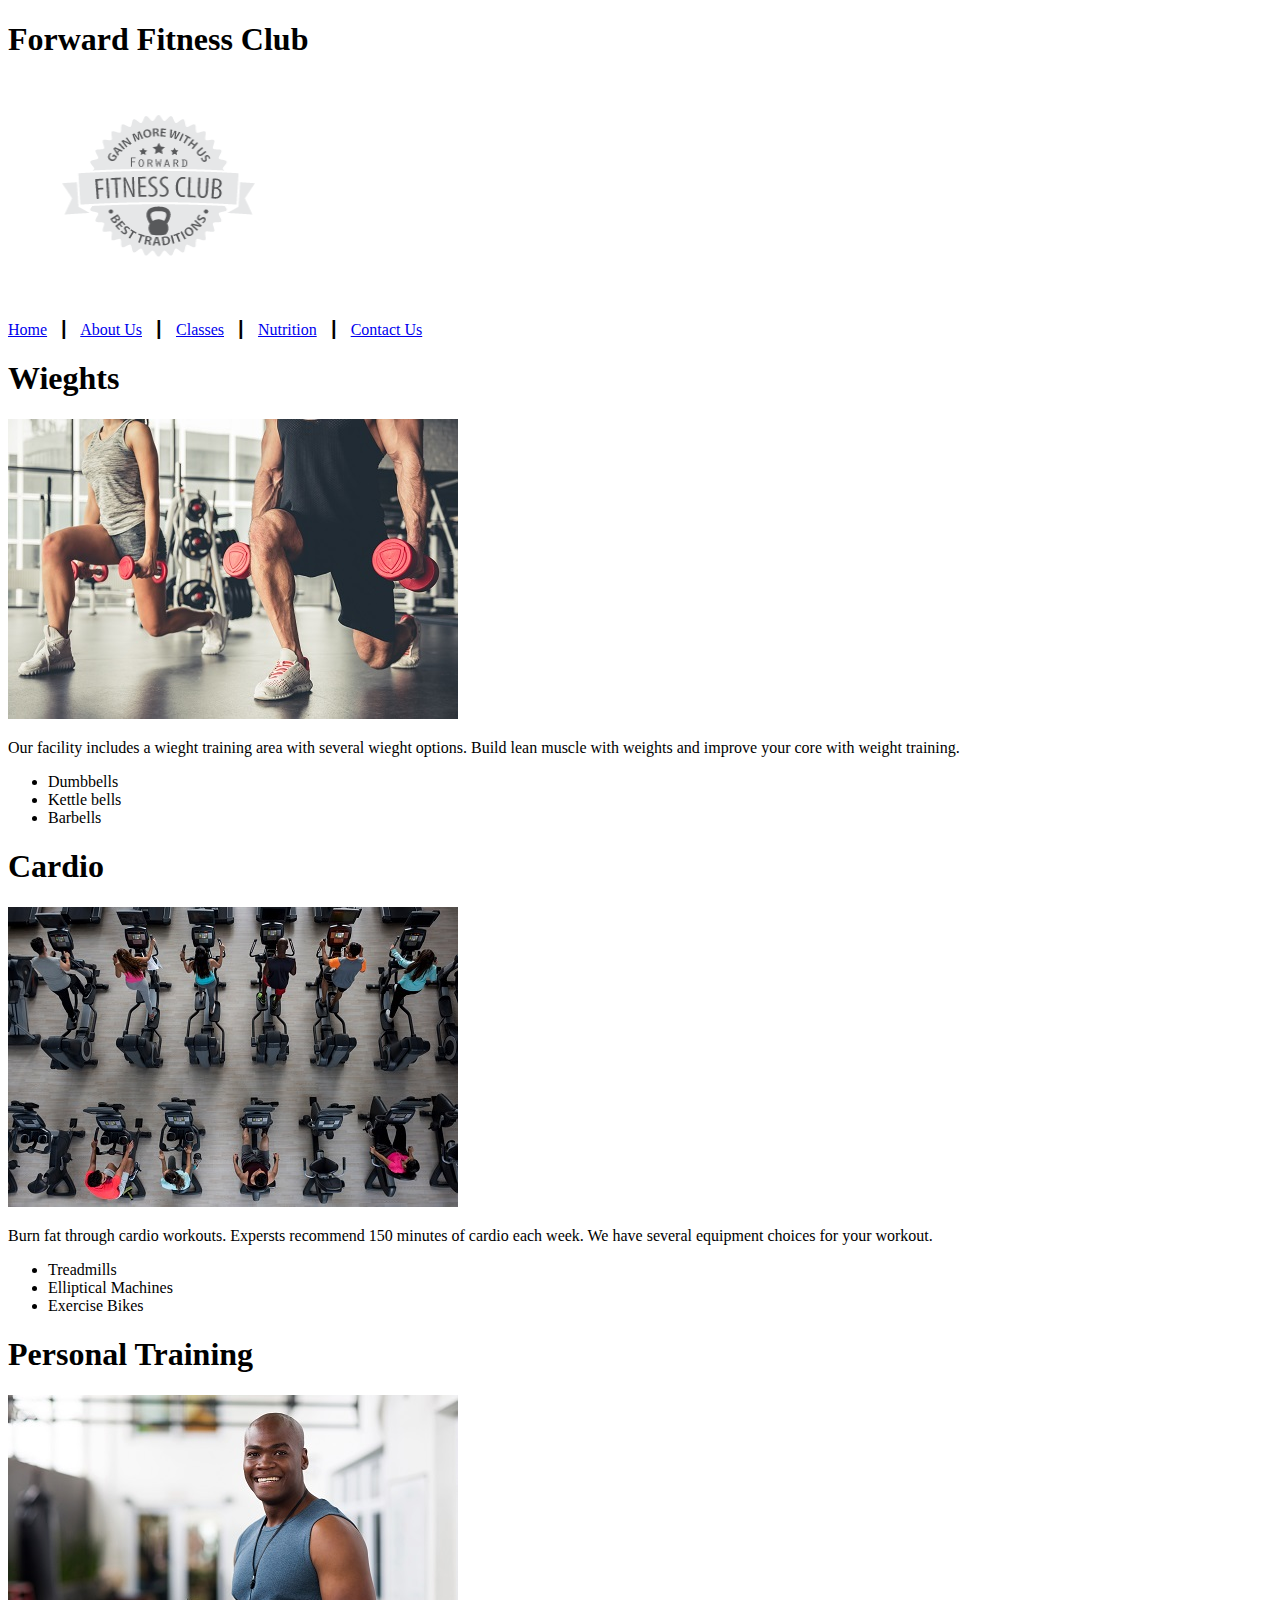
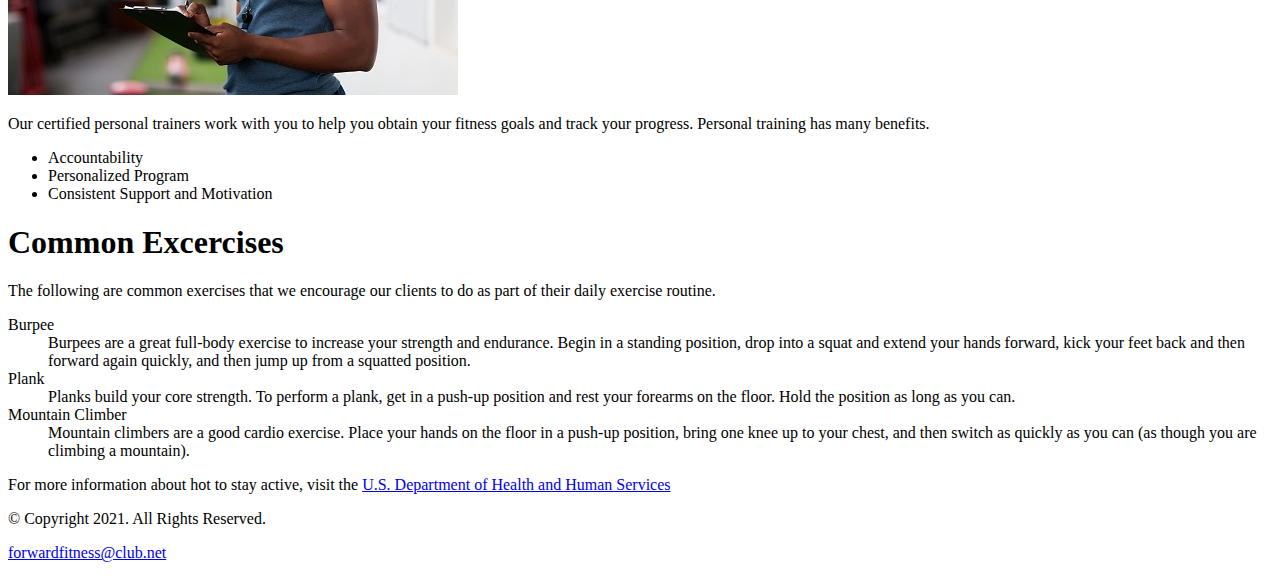
==== fitness/about.html @ b7c91797 "Fixed Template Error" ====
<!DOCTYPE html>
<!-- This Website template was created by: Jad Hamdan-->
<html lang="en">
    <head>
        <title>Forward Fitness Club</title>
        <meta charset="utf-8">
    </head>
    <body>
        <div id="container">
        <!-- Use the deader area for the website name or logo -->
        <header>
            <h1>Forward Fitness Club</h1>
            <a href="index.html"><img src="images/forward-fitness-logo.png" alt="Forward Fitness Club Logo" height="220" width="297"></a>
        </header>
        
        <!-- Use the nav area to add hyperlinks to other pages within the website -->
        <nav>
            <p>
                <a href="index.html">Home</a> &nbsp; &#9475; &nbsp;
                <a href="about.html">About Us</a> &nbsp; &#9475; &nbsp;
                <a href="classes.html">Classes</a> &nbsp; &#9475; &nbsp;
                <a href="nutrition.html">Nutrition</a> &nbsp; &#9475; &nbsp;
                <a href="contact.html">Contact Us</a>
            </p>
        </nav>
        
        <!-- Use the main area to add the main content of the webpage -->
        <main>
            <div id="weights">

                <h1>Wieghts</h1>
                <img src="images/people-with-weights.jpg" alt="Two people working out with a weight in each hand" height="300" width="450">
                <p>Our facility includes a wieght training area with several wieght options. Build lean muscle with weights and improve your core with weight training.</p>
                <ul>
                    <li>Dumbbells</li>
                    <li>Kettle bells</li>
                    <li>Barbells</li>
                </ul>

            </div>

            <div id="cardio">

                <h1>Cardio</h1>
                <img src="images/people-workingout-machines.jpg" alt="Cardio Equipment" height="300" width="450">
                <p>Burn fat through cardio workouts. Expersts recommend 150 minutes of cardio each week. We have several equipment choices for your workout.</p>
                <ul>
                    <li>Treadmills</li>
                    <li>Elliptical Machines</li>
                    <li>Exercise Bikes</li>
                </ul>

            </div>

            <div id="training">

                <h1>Personal Training</h1>
                <img src="images/personal-trainer.jpg" alt="Personal Training" height="300" width="450">
                <p>Our certified personal trainers work with you to help you obtain your fitness goals and track your progress. Personal training has many benefits.</p>
                <ul>
                    <li>Accountability</li>
                    <li>Personalized Program</li>
                    <li>Consistent Support and Motivation</li>
                </ul>

            </div>

            <div id="exercises">
                
                <h1>Common Excercises</h1>
                <p>The following are common exercises that we encourage our clients to do as part of their daily exercise routine.</p>
                <dl>
                    
                    <dt>Burpee</dt>
                    <dd>Burpees are a great full-body exercise to increase your strength and endurance. Begin in a standing position, drop into a squat and extend your hands forward, kick your feet back and then forward again quickly, and then jump up from a squatted position.</dd>
                    
                    <dt>Plank</dt>
                    <dd>Planks build your core strength. To perform a plank, get in a push-up position and rest your forearms on the floor. Hold the position as long as you can.</dd>
                    
                    <dt>Mountain Climber</dt>
                    <dd>Mountain climbers are a good cardio exercise. Place your hands on the floor in a push-up position, bring one knee up to your chest, and then switch as quickly as you can (as though you are climbing a mountain).</dd>
                
                </dl>

                <p>For more information about hot to stay active, visit the <a href="https://www.hhs.gov/" target="_blank">U.S. Department of Health and Human Services</a></p>

            </div>
        </main>
        
        <!-- Use the main footer area to add webpage footer content -->
        <Footer>
            <p>&copy; Copyright 2021. All Rights Reserved.</p>
            <p><a href="mailto:forwardfitness@club.net">forwardfitness@club.net</a></p>
        </Footer>
        </div>
    </body>
</html>
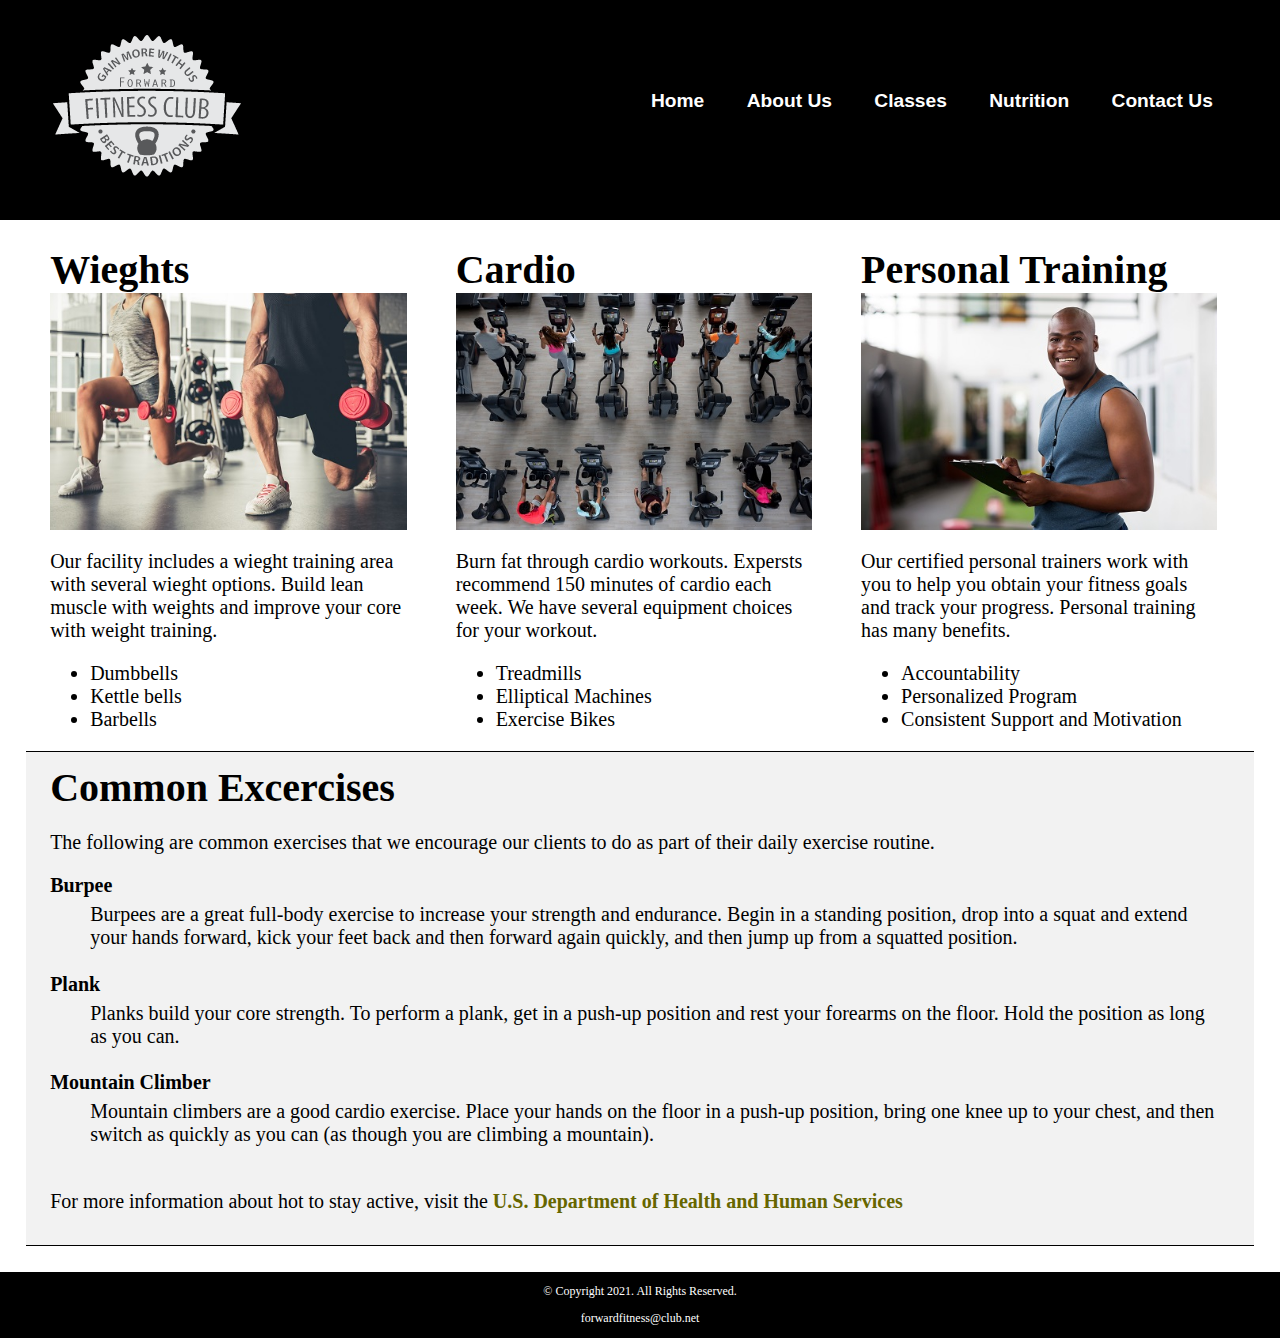
==== commit a3601285: "Chapter 4" ====
--- a/fitness/about.html
+++ b/fitness/about.html
@@ -4,32 +4,32 @@
     <head>
         <title>Forward Fitness Club</title>
         <meta charset="utf-8">
+        <link rel="stylesheet" href="css/styles.css">
     </head>
     <body>
         <div id="container">
         <!-- Use the deader area for the website name or logo -->
         <header>
-            <h1>Forward Fitness Club</h1>
-            <a href="index.html"><img src="images/forward-fitness-logo.png" alt="Forward Fitness Club Logo" height="220" width="297"></a>
+            <a href="index.html"><img src="images/forward-fitness-logo.png" alt="Forward Fitness Club Logo"></a>
         </header>
         
         <!-- Use the nav area to add hyperlinks to other pages within the website -->
         <nav>
-            <p>
-                <a href="index.html">Home</a> &nbsp; &#9475; &nbsp;
-                <a href="about.html">About Us</a> &nbsp; &#9475; &nbsp;
-                <a href="classes.html">Classes</a> &nbsp; &#9475; &nbsp;
-                <a href="nutrition.html">Nutrition</a> &nbsp; &#9475; &nbsp;
-                <a href="contact.html">Contact Us</a>
-            </p>
+            <ul>
+                <li><a href="index.html">Home</a></li>
+                <li><a href="about.html">About Us</a></li>
+                <li><a href="classes.html">Classes</a></li>
+                <li><a href="nutrition.html">Nutrition</a></li> 
+                <li><a href="contact.html">Contact Us</a></li>
+            </ul>
         </nav>
-        
+
         <!-- Use the main area to add the main content of the webpage -->
         <main>
             <div id="weights">
 
                 <h1>Wieghts</h1>
-                <img src="images/people-with-weights.jpg" alt="Two people working out with a weight in each hand" height="300" width="450">
+                <img src="images/people-with-weights.jpg" alt="Two people working out with a weight in each hand">
                 <p>Our facility includes a wieght training area with several wieght options. Build lean muscle with weights and improve your core with weight training.</p>
                 <ul>
                     <li>Dumbbells</li>
@@ -42,7 +42,7 @@
             <div id="cardio">
 
                 <h1>Cardio</h1>
-                <img src="images/people-workingout-machines.jpg" alt="Cardio Equipment" height="300" width="450">
+                <img src="images/people-workingout-machines.jpg" alt="Cardio Equipment">
                 <p>Burn fat through cardio workouts. Expersts recommend 150 minutes of cardio each week. We have several equipment choices for your workout.</p>
                 <ul>
                     <li>Treadmills</li>
@@ -55,7 +55,7 @@
             <div id="training">
 
                 <h1>Personal Training</h1>
-                <img src="images/personal-trainer.jpg" alt="Personal Training" height="300" width="450">
+                <img src="images/personal-trainer.jpg" alt="Personal Training">
                 <p>Our certified personal trainers work with you to help you obtain your fitness goals and track your progress. Personal training has many benefits.</p>
                 <ul>
                     <li>Accountability</li>
@@ -82,7 +82,7 @@
                 
                 </dl>
 
-                <p>For more information about hot to stay active, visit the <a href="https://www.hhs.gov/" target="_blank">U.S. Department of Health and Human Services</a></p>
+                <p>For more information about hot to stay active, visit the <a href="https://www.hhs.gov/" target="_blank" class="external-link">U.S. Department of Health and Human Services</a></p>
 
             </div>
         </main>
--- a/fitness/css/styles.css
+++ b/fitness/css/styles.css
@@ -0,0 +1,124 @@
+/*
+Author: Jad Hamdan
+Date:
+File Name: styles.css
+*/
+
+/* CSS Reset */
+body, header, nav, main, footer, h1, div, img {
+    margin: 0;
+    padding: 0;
+    border: 0;
+}
+
+/* Styles rules for body and images */
+body {
+    background-color: #000;
+}
+
+img {
+    max-width: 100%;
+    display: block;
+}
+
+/* Style rule for header */
+header {
+    width: 25%;
+    float: left;
+}
+
+/* Style rules for navigation area */
+nav {
+    width: 70%;
+    float: right;
+    margin: 5em 3em 0 0;
+}
+
+nav ul {
+    list-style-type: none;
+    margin: 0;
+    text-align: right;
+}
+
+nav li {
+    display:inline-block;
+    font-size: 1.2em;
+    font-family: Verdana, Arial, sans-serif;
+    font-weight: bold;
+}
+
+nav li a {
+    display: block;
+    color: #fff;
+    text-align: center;
+    padding: 0.5em 1em;
+    text-decoration: none;
+}
+
+/* Style riles for main content */
+main {
+    clear: left;
+    background-color: #fff;
+    padding: 2%;
+    font-size: 1.25em;
+}
+
+.action {
+    font-size: 1.35em;
+    color: #666600;
+    font-weight: bold;
+}
+
+#weights, #cardio, #training {
+    width: 29%;
+    float: left;
+    margin: 0 2%;
+}
+
+#exercises {
+    clear: left;
+    border-top: 1px solid #000;
+    border-bottom: 1px solid #000;
+    background-color: #f2f2f2;
+    padding: 1% 2%;
+}
+
+#exercises  dt {
+    font-weight: bold;
+}
+
+#exercises dd {
+    padding: 0.5% 1% 2% 0;
+}
+
+.external-link {
+    color: #666600;
+    font-weight: bold;
+    text-decoration: none;
+}
+
+#contact {
+    text-align: center;
+}
+
+#contact a {
+    color: #666600;
+    text-decoration: none;
+}
+
+.map {
+    border: 8px solid #000;
+}
+
+/* Style rules for footer content*/
+footer p {
+    font-size: 0.75em;
+    text-align: center;
+    color: #fff;
+    padding: 0 1em;
+}
+
+footer p a {
+    color: #fff;
+    text-decoration: none;
+}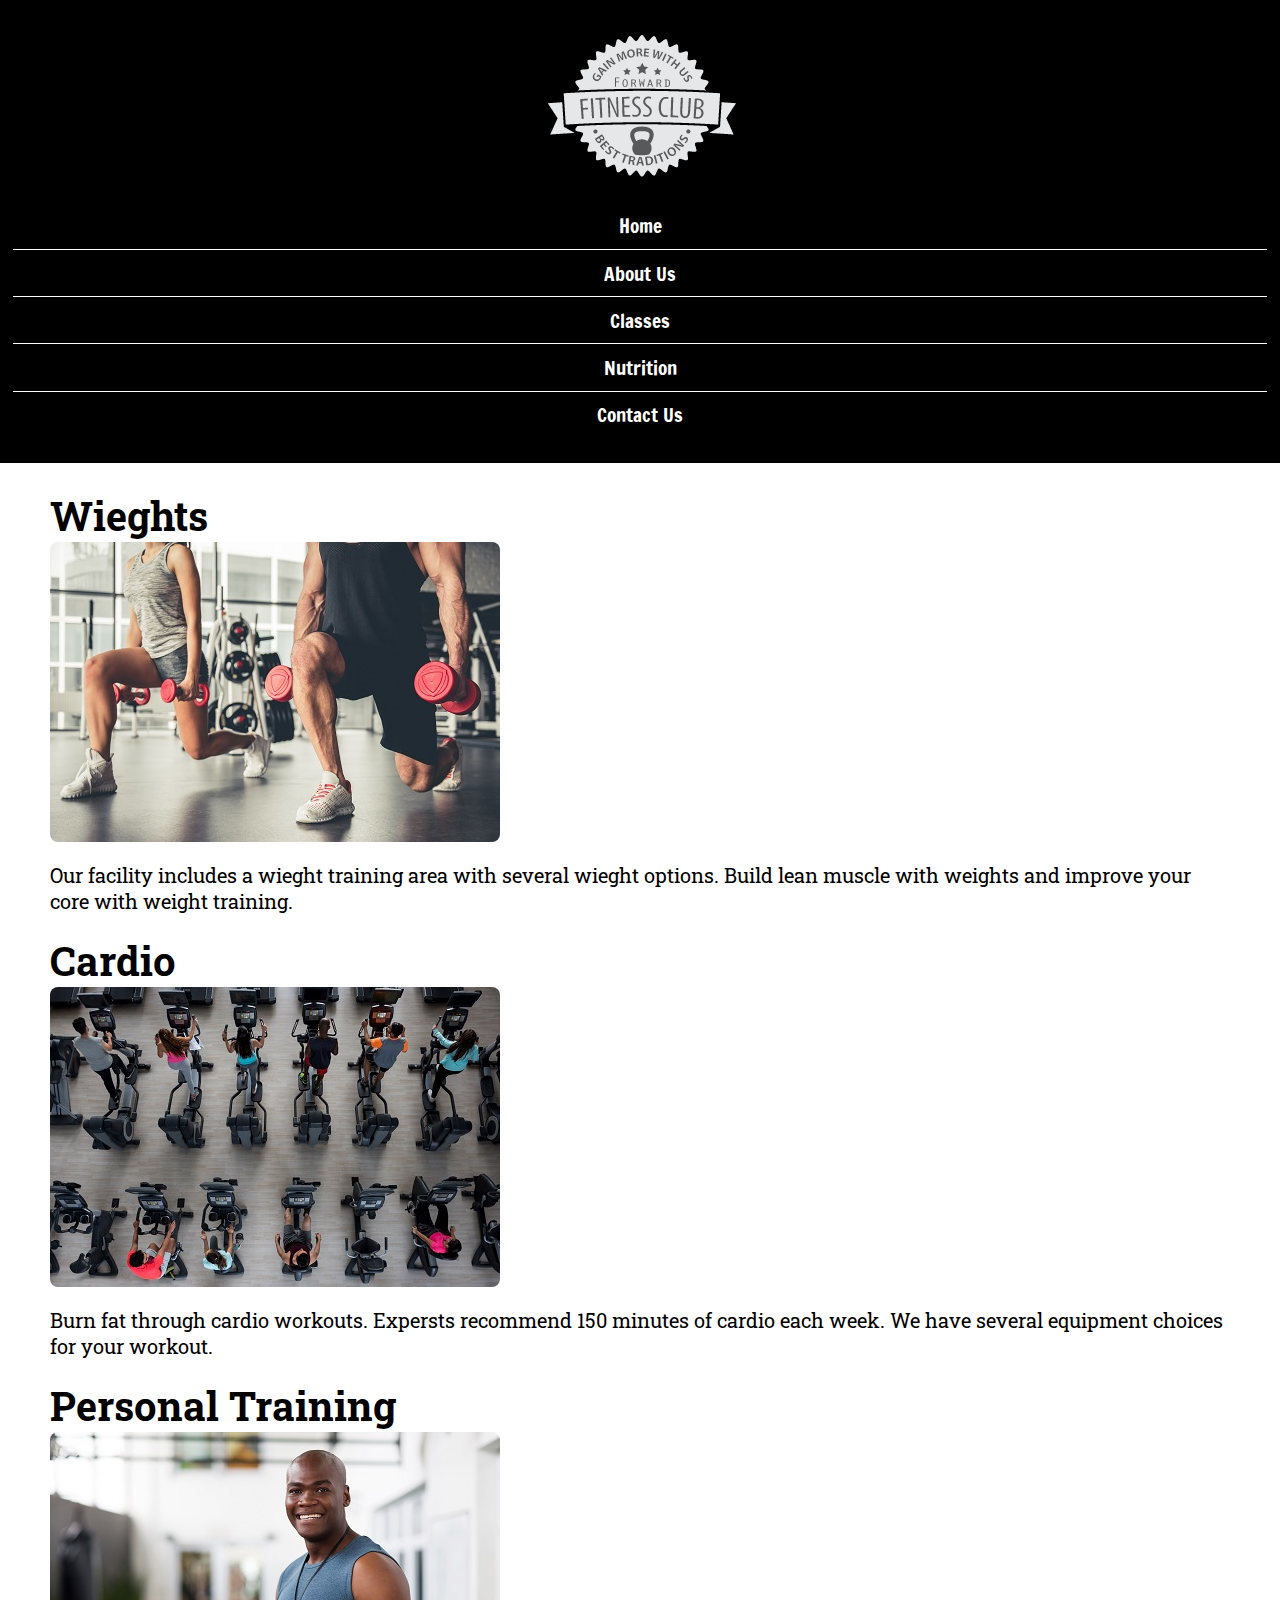
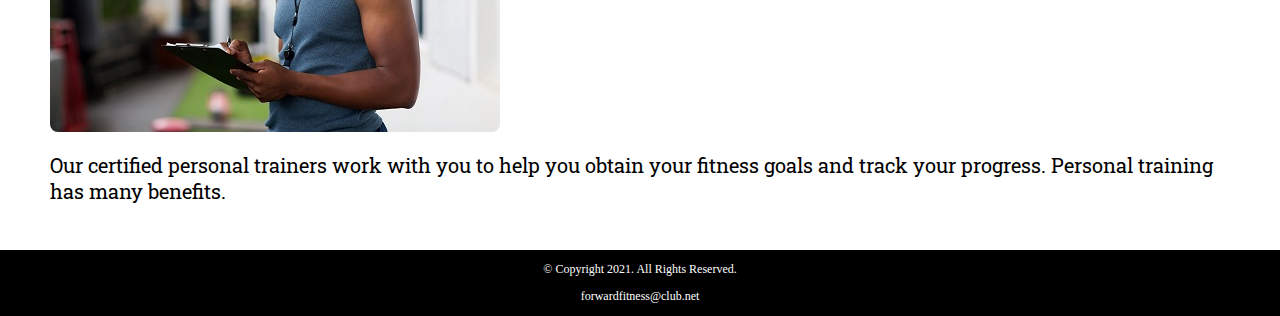
==== commit 015cd670: "Chapter 5 Edits" ====
--- a/fitness/about.html
+++ b/fitness/about.html
@@ -5,6 +5,8 @@
         <title>Forward Fitness Club</title>
         <meta charset="utf-8">
         <link rel="stylesheet" href="css/styles.css">
+        <meta name="viewport" content="width=device=width, initial-scale=1.0">
+        <link href="https://fonts.googleapis.com/css2?family=Francois+One&family=Roboto+Slab&display=swap" rel="stylesheet">
     </head>
     <body>
         <div id="container">
@@ -29,9 +31,9 @@
             <div id="weights">
 
                 <h1>Wieghts</h1>
-                <img src="images/people-with-weights.jpg" alt="Two people working out with a weight in each hand">
+                <img src="images/people-with-weights.jpg" alt="Two people working out with a weight in each hand" class="round">
                 <p>Our facility includes a wieght training area with several wieght options. Build lean muscle with weights and improve your core with weight training.</p>
-                <ul>
+                <ul class="tablet-desktop">
                     <li>Dumbbells</li>
                     <li>Kettle bells</li>
                     <li>Barbells</li>
@@ -42,9 +44,9 @@
             <div id="cardio">
 
                 <h1>Cardio</h1>
-                <img src="images/people-workingout-machines.jpg" alt="Cardio Equipment">
+                <img src="images/people-workingout-machines.jpg" alt="Cardio Equipment"  class="round">
                 <p>Burn fat through cardio workouts. Expersts recommend 150 minutes of cardio each week. We have several equipment choices for your workout.</p>
-                <ul>
+                <ul class="tablet-desktop">
                     <li>Treadmills</li>
                     <li>Elliptical Machines</li>
                     <li>Exercise Bikes</li>
@@ -55,9 +57,9 @@
             <div id="training">
 
                 <h1>Personal Training</h1>
-                <img src="images/personal-trainer.jpg" alt="Personal Training">
+                <img src="images/personal-trainer.jpg" alt="Personal Training"  class="round">
                 <p>Our certified personal trainers work with you to help you obtain your fitness goals and track your progress. Personal training has many benefits.</p>
-                <ul>
+                <ul class="tablet-desktop">
                     <li>Accountability</li>
                     <li>Personalized Program</li>
                     <li>Consistent Support and Motivation</li>
@@ -65,8 +67,7 @@
 
             </div>
 
-            <div id="exercises">
-                
+            <div id="exercises"  class="tablet-desktop">
                 <h1>Common Excercises</h1>
                 <p>The following are common exercises that we encourage our clients to do as part of their daily exercise routine.</p>
                 <dl>
--- a/fitness/css/styles.css
+++ b/fitness/css/styles.css
@@ -5,7 +5,7 @@
 */
 
 /* CSS Reset */
-body, header, nav, main, footer, h1, div, img {
+body, header, nav, main, footer, h1, div, img, ul {
     margin: 0;
     padding: 0;
     border: 0;
@@ -21,46 +21,85 @@
     display: block;
 }
 
+/* Style rules for mobile viewport*/
+
+
 /* Style rule for header */
 header {
-    width: 25%;
-    float: left;
+    position: -webkit-sticky;
+    position: sticky;
+    top: 0;
+    background-color: #000;
+    height: 190px;
+}
+
+header img {
+    margin: 0 auto;
 }
 
 /* Style rules for navigation area */
 nav {
-    width: 70%;
-    float: right;
-    margin: 5em 3em 0 0;
+    padding: 1%;
+    margin-bottom: 1%;
 }
 
 nav ul {
     list-style-type: none;
-    margin: 0;
-    text-align: right;
+    text-align: center;
 }
 
 nav li {
-    display:inline-block;
     font-size: 1.2em;
-    font-family: Verdana, Arial, sans-serif;
-    font-weight: bold;
+    font-family: 'Francois One', sans-serif;
+    border-top: 1px solid #fff;
+}
+
+nav li:first-child {
+    border-top: none;
 }
 
 nav li a {
     display: block;
     color: #fff;
-    text-align: center;
     padding: 0.5em 1em;
     text-decoration: none;
 }
 
+/* Show mobile class, hide tablet-desktop class */
+.mobile {
+    display: block;
+}
+
+.tablet-desktop {
+    display: none;
+}
+
 /* Style riles for main content */
 main {
-    clear: left;
     background-color: #fff;
     padding: 2%;
     font-size: 1.25em;
+    font-family: 'Roboto Slab', serif;
+}
+
+.tel-link {
+    background-color: #404040;
+    padding: 2%;
+    margin: 0 auto;
+    width: 80%;
+    text-align: center;
+    border-radius: 5px;
+}
+
+.tel-link a {
+    color: #fff;
+    text-decoration: none;
+    font-size: 1.5em;
+    display: block;
+}
+
+.hours {
+    margin-left: 10%;
 }
 
 .action {
@@ -70,11 +109,48 @@
 }
 
 #weights, #cardio, #training {
-    width: 29%;
-    float: left;
     margin: 0 2%;
 }
 
+.round {
+    border-radius: 8px;
+}
+
+.external-link {
+    color: #666600;
+    font-weight: bold;
+    text-decoration: none;
+}
+
+#contact {
+    text-align: center;
+}
+
+#contact .contact-email-link {
+    color: #666600;
+    text-decoration: none;
+}
+
+.map {
+    border: 2px solid #000;
+    width: 95%;
+    height: 50;
+}
+
+/* Style rules for footer content*/
+footer p {
+    font-size: 0.75em;
+    text-align: center;
+    color: #fff;
+    padding: 0 1em;
+}
+
+footer p a {
+    color: #fff;
+    text-decoration: none;
+}
+
+/*
 #exercises {
     clear: left;
     border-top: 1px solid #000;
@@ -90,35 +166,4 @@
 #exercises dd {
     padding: 0.5% 1% 2% 0;
 }
-
-.external-link {
-    color: #666600;
-    font-weight: bold;
-    text-decoration: none;
-}
-
-#contact {
-    text-align: center;
-}
-
-#contact a {
-    color: #666600;
-    text-decoration: none;
-}
-
-.map {
-    border: 8px solid #000;
-}
-
-/* Style rules for footer content*/
-footer p {
-    font-size: 0.75em;
-    text-align: center;
-    color: #fff;
-    padding: 0 1em;
-}
-
-footer p a {
-    color: #fff;
-    text-decoration: none;
-}+*/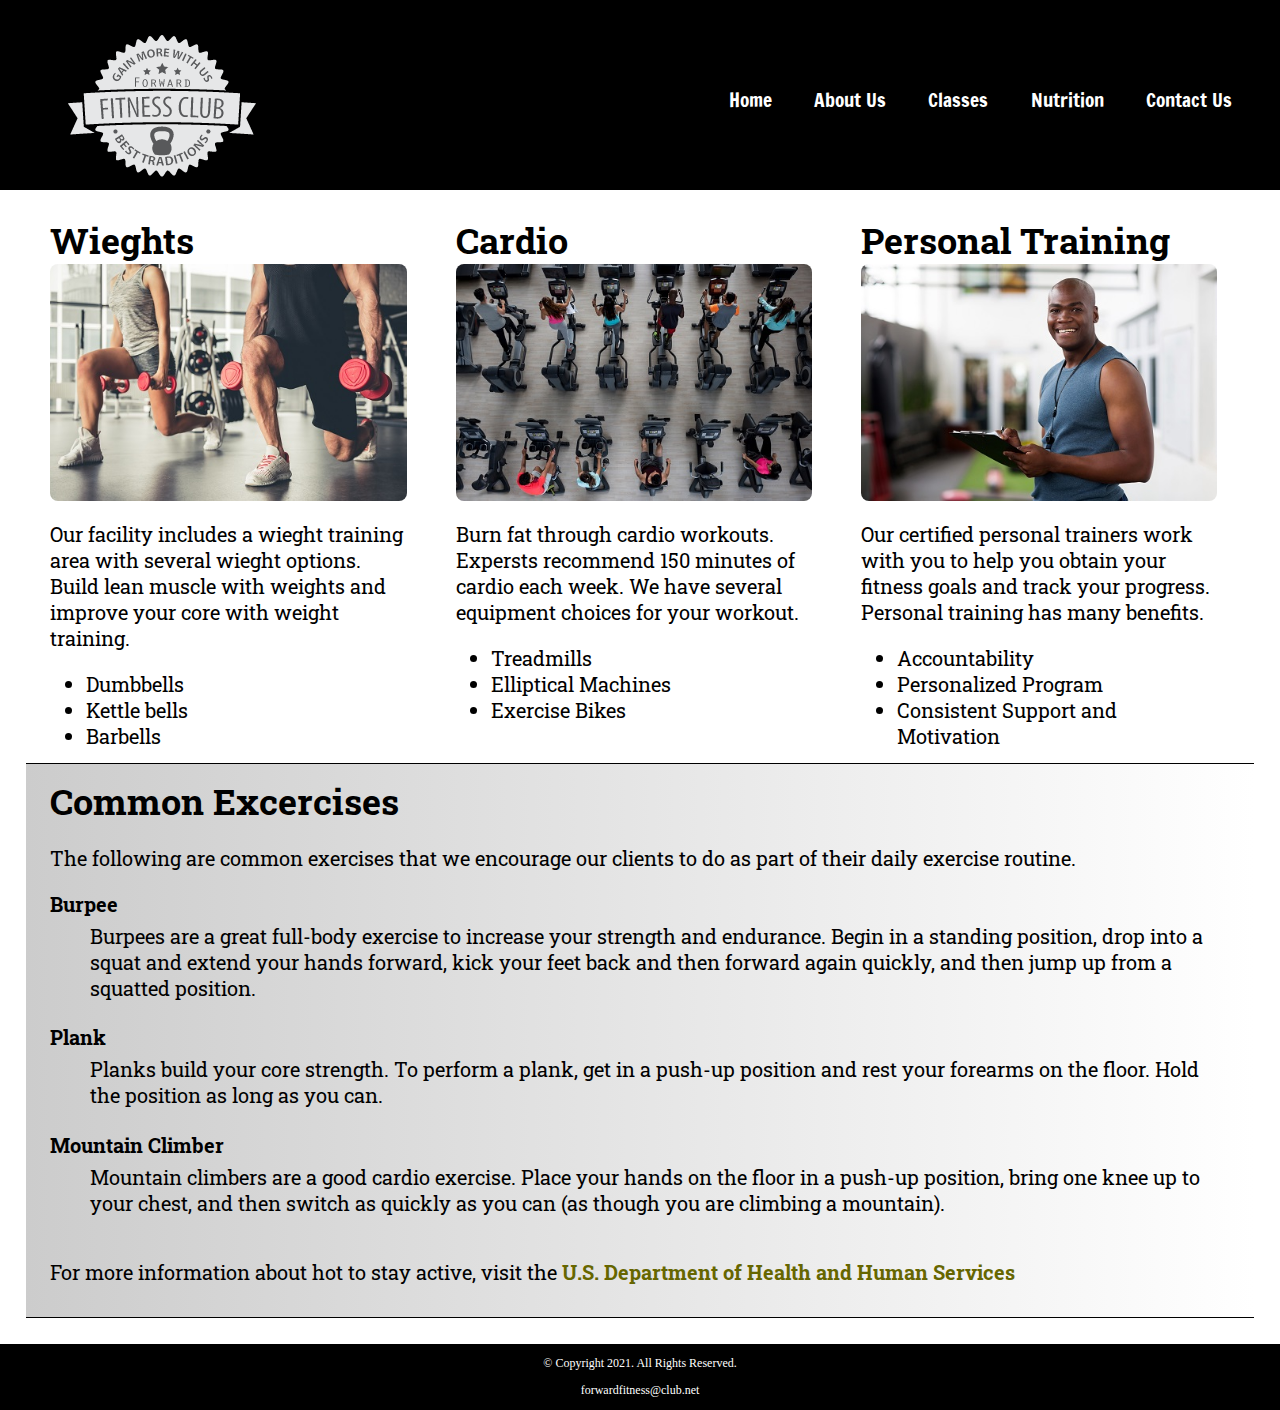
==== commit 2f3246c1: "HTML #7: Improving Web Design" ====
--- a/fitness/about.html
+++ b/fitness/about.html
@@ -5,8 +5,12 @@
         <title>Forward Fitness Club</title>
         <meta charset="utf-8">
         <link rel="stylesheet" href="css/styles.css">
-        <meta name="viewport" content="width=device=width, initial-scale=1.0">
+        <meta name="viewport" content="width=device-width, initial-scale=1.0">
         <link href="https://fonts.googleapis.com/css2?family=Francois+One&family=Roboto+Slab&display=swap" rel="stylesheet">
+        <link rel="shortcut icon" href="images/favicon.ico">
+        <link rel="icon" type="image/png" sizes="32x32" href="images/favicon-32.png">
+        <link rel="apple-touch-icon" sizes="180x180" href="images/apple-touch-icon.png">
+        <link rel="icon" sizes="192x192" href="images/android-chrome-192.png">
     </head>
     <body>
         <div id="container">
@@ -28,7 +32,7 @@
 
         <!-- Use the main area to add the main content of the webpage -->
         <main>
-            <div id="weights">
+            <section id="weights">
 
                 <h1>Wieghts</h1>
                 <img src="images/people-with-weights.jpg" alt="Two people working out with a weight in each hand" class="round">
@@ -39,9 +43,9 @@
                     <li>Barbells</li>
                 </ul>
 
-            </div>
+            </section>
 
-            <div id="cardio">
+            <section id="cardio">
 
                 <h1>Cardio</h1>
                 <img src="images/people-workingout-machines.jpg" alt="Cardio Equipment"  class="round">
@@ -52,9 +56,9 @@
                     <li>Exercise Bikes</li>
                 </ul>
 
-            </div>
+            </section>
 
-            <div id="training">
+            <section id="training">
 
                 <h1>Personal Training</h1>
                 <img src="images/personal-trainer.jpg" alt="Personal Training"  class="round">
@@ -65,9 +69,9 @@
                     <li>Consistent Support and Motivation</li>
                 </ul>
 
-            </div>
+            </section>
 
-            <div id="exercises"  class="tablet-desktop">
+            <section id="exercises"  class="tablet-desktop">
                 <h1>Common Excercises</h1>
                 <p>The following are common exercises that we encourage our clients to do as part of their daily exercise routine.</p>
                 <dl>
@@ -85,7 +89,7 @@
 
                 <p>For more information about hot to stay active, visit the <a href="https://www.hhs.gov/" target="_blank" class="external-link">U.S. Department of Health and Human Services</a></p>
 
-            </div>
+            </section>
         </main>
         
         <!-- Use the main footer area to add webpage footer content -->
--- a/fitness/css/styles.css
+++ b/fitness/css/styles.css
@@ -5,7 +5,7 @@
 */
 
 /* CSS Reset */
-body, header, nav, main, footer, h1, div, img, ul {
+body, header, nav, main, footer, h1, div, img, ul, figure, figcaption, section, article, aside {
     margin: 0;
     padding: 0;
     border: 0;
@@ -21,13 +21,15 @@
     display: block;
 }
 
+/* Style rule for box sizing applier to all elements */
+* {
+    box-sizing: border-box;
+}
+
 /* Style rules for mobile viewport*/
-
 
 /* Style rule for header */
 header {
-    position: -webkit-sticky;
-    position: sticky;
     top: 0;
     background-color: #000;
     height: 190px;
@@ -82,6 +84,30 @@
     font-family: 'Roboto Slab', serif;
 }
 
+.mobile h3 {
+    text-shadow: 5px 5px 8px #ccc;
+}
+
+article {
+    padding: 2%;
+}
+
+article h3 {
+    text-align: center;
+}
+
+article img {
+    margin: 0 auto;
+}
+
+article ul {
+    margin-left: 10%;
+}
+
+article:nth-of-type(2) {
+    background-color: rgba(204, 204, 204, 0.3);
+}
+
 .tel-link {
     background-color: #404040;
     padding: 2%;
@@ -106,6 +132,26 @@
     font-size: 1.35em;
     color: #666600;
     font-weight: bold;
+    text-shadow: 5px 5px 8px #ccc;
+}
+
+.frame {
+    position: relative;
+    max-width: 450px;
+    margin: 2% auto;
+}
+
+.pic-text {
+    position: absolute;
+    bottom: 0;
+    background: rgba(0, 0, 0, 0.5);
+    color: #fff;
+    width: 100%;
+    padding: 20px;
+    text-align: center;
+    font-family: Verdana, Arial, sans-serif;
+    font-size: 1.5em;
+    font-weight: bold;
 }
 
 #weights, #cardio, #training {
@@ -134,7 +180,7 @@
 .map {
     border: 2px solid #000;
     width: 95%;
-    height: 50;
+    height: 50%;
 }
 
 /* Style rules for footer content*/
@@ -150,20 +196,182 @@
     text-decoration: none;
 }
 
-/*
-#exercises {
-    clear: left;
-    border-top: 1px solid #000;
-    border-bottom: 1px solid #000;
-    background-color: #f2f2f2;
-    padding: 1% 2%;
-}
-
-#exercises  dt {
-    font-weight: bold;
-}
-
-#exercises dd {
-    padding: 0.5% 1% 2% 0;
-}
-*/+/* Media Query for Tablet Viewport */
+@media screen and (min-width: 630px), print {
+    /* Tablet Viewport: Show tablet-desktop class, hide mobile class */
+    .tablet-desktop {
+        display: block;
+    }
+
+    .mobile {
+        display: none;
+    }
+
+    /* Tablet Viewport: Style rule for header */
+    header {
+        padding-bottom: 2%;
+    }
+
+    /* Tablet Viewport: Style rules for nav area */
+    nav li {
+        border-top: none;
+        display: inline-block;
+        border-right: 1px solid #fff;
+    }
+
+    nav li:last-child {
+        border-right: none;
+    }
+
+    nav li a {
+        padding: 0.1em 0.75em;
+    }
+
+    /* Tablet Viewport: Style rules for main content area */
+    main ul {
+        margin: 0 0 4% 10%;
+    }
+
+    .grid   {
+        display: grid;
+        grid-template-columns: auto auto auto;
+        grid-gap: 20px;
+    }
+
+    .pic-text {
+        font-size: 1em;
+        padding: 10px;
+    }
+
+    aside {
+        text-align: center;
+        font-size: 1.25em;
+        font-style: italic;
+        font-weight: bold;
+        padding: 2%;
+        background-color: rgba(204, 204, 204, 0.5);
+        box-shadow: 5px 5px 8px #000;
+        text-shadow: 5px 5px 5px #b3b3b3;
+        border-radius: 0 15px;
+    }
+
+    .grid-item4 {
+        grid-column: 1 / span 3;
+    }
+
+    #exercises {
+        border-top: 1px solid #000;
+        border-bottom: 1px solid #000;
+        background-color: #f2f2f2;
+        background: linear-gradient(to right, #ccc, #fff);
+        padding: 1% 2%;
+    }
+    
+    #exercises  dt {
+        font-weight: bold;
+    }
+    
+    #exercises dd {
+        padding: 0.5% 1% 2% 0;
+    }
+
+    .tel-num {
+        font-size: 1.25em;
+    }
+
+    .map {
+        width: 600px;
+        height: 450px;
+    }
+
+}
+
+/* Media Query for Desktop Viewport */
+@media screen and (min-width: 1015px), print {
+    /* Desktop Viewport: Style rule for header */
+    header {
+        width: 25%;
+        float: left;
+        padding-bottom: 0;
+    }
+
+    /* Desktop Viewport: Style rules for nav area */
+    nav {
+        float: right;
+        width: 70%;
+        margin: 4em 1em 0 0;
+    }
+
+    nav ul {
+        text-align: right;
+    }
+
+    nav li {
+        border: none;
+    }
+
+    nav li a {
+        padding: 0.5em 1em;
+    }
+
+    nav li a:hover {
+        color: #000;
+        background-color: #fff;
+    }
+
+    /* Desktop Viewport: Stule Rules for main content */
+    main {
+        clear: left;
+    }
+
+    main h1 {
+        font-size: 1.8em;
+    }
+
+    article h3 {
+        font-size: 1.75em;
+    }
+
+    .pic-text {
+        font-size: 1.5em;
+        padding: 20px;
+    }
+
+    .frame {
+        opacity: 0.9;
+    }
+
+    .frame:hover {
+        opacity: 1;
+        box-shadow: 8px 8px 10px #808080;
+    }
+
+    #weights, #cardio, #training {
+        width: 29%;
+        float: left;
+        margin: 0 2%;
+    }
+
+    #exercises {
+        clear: left;
+    }
+
+}
+
+/* Media Query for Large Desktop Viewports */
+@media screen and (min-width: 1921px) {
+
+    #container {
+        width: 1920px;
+        margin: 0 auto;
+    }
+
+}
+
+@media print {
+
+    body {
+        background-color: #fff;
+        color: #000;
+    }
+}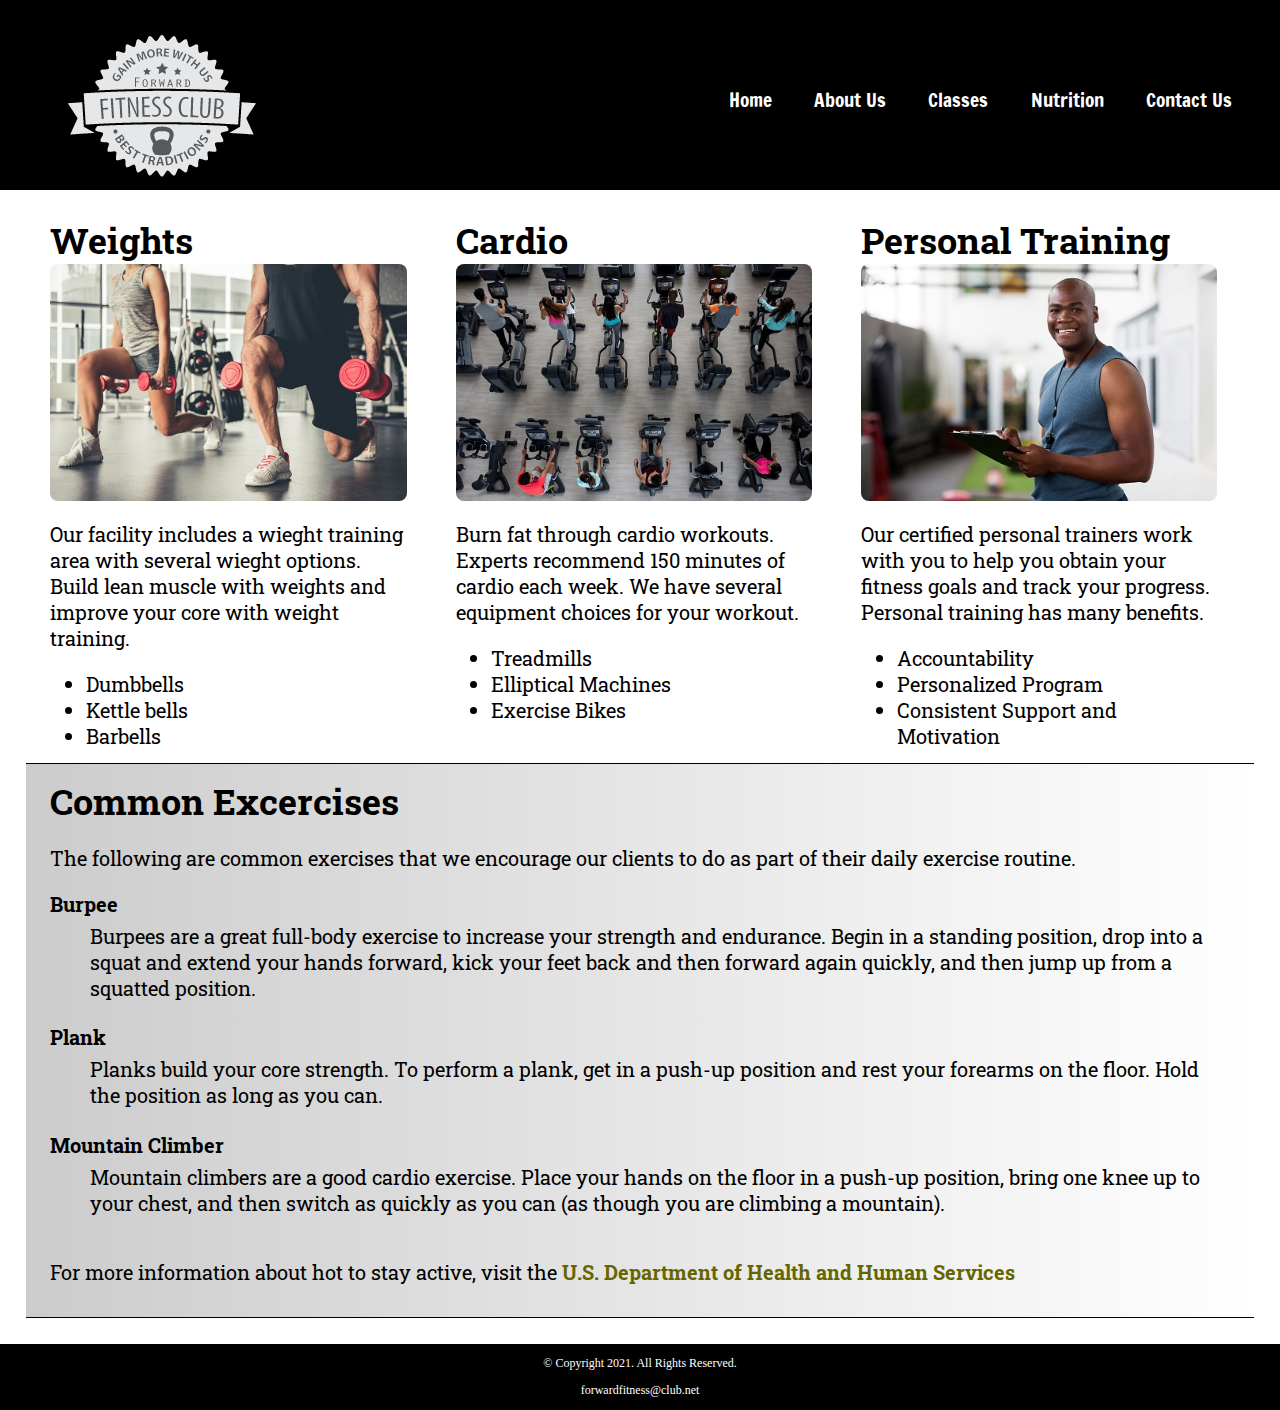
==== commit 3ac43713: "HTML #8: Creating Tables and Forms" ====
--- a/fitness/about.html
+++ b/fitness/about.html
@@ -34,7 +34,7 @@
         <main>
             <section id="weights">
 
-                <h1>Wieghts</h1>
+                <h1>Weights</h1>
                 <img src="images/people-with-weights.jpg" alt="Two people working out with a weight in each hand" class="round">
                 <p>Our facility includes a wieght training area with several wieght options. Build lean muscle with weights and improve your core with weight training.</p>
                 <ul class="tablet-desktop">
@@ -49,7 +49,7 @@
 
                 <h1>Cardio</h1>
                 <img src="images/people-workingout-machines.jpg" alt="Cardio Equipment"  class="round">
-                <p>Burn fat through cardio workouts. Expersts recommend 150 minutes of cardio each week. We have several equipment choices for your workout.</p>
+                <p>Burn fat through cardio workouts. Experts recommend 150 minutes of cardio each week. We have several equipment choices for your workout.</p>
                 <ul class="tablet-desktop">
                     <li>Treadmills</li>
                     <li>Elliptical Machines</li>
--- a/fitness/css/styles.css
+++ b/fitness/css/styles.css
@@ -181,6 +181,41 @@
     border: 2px solid #000;
     width: 95%;
     height: 50%;
+}
+
+#form {
+    margin-top: 2%;
+    background-color: #f2f2f2;
+    padding: 2%;
+}
+
+#form h2 {
+    text-align: center;
+}
+
+/* Style rules for form elements */
+fieldset, input, select, textarea {
+    margin-bottom: 2%;
+}
+
+fieldset legend {
+    font-weight: bold;
+    font-size: 1.25em;
+}
+
+label {
+    display: block;
+    padding-top: 3%;
+}
+
+form #submit {
+    margin: 0 auto;
+    border: none;
+    display: block;
+    padding: 2%;
+    background-color: #b3b3b3;
+    font-size: 1em;
+    border-radius: 10px;
 }
 
 /* Style rules for footer content*/
@@ -284,6 +319,35 @@
         height: 450px;
     }
 
+    /* Table Viewport: Style rules for table */
+    Table {
+        border: 1px solid #000;
+        border-collapse: collapse;
+        margin: 0 auto;
+        width: 100%;
+    }
+
+    caption {
+        font-size: 1.5em;
+        font-weight: bold;
+        padding: 1%;
+    }
+
+    th, td {
+        border: 1px solid #000;
+        padding: 2%;
+    }
+
+    tr:nth-child(odd) {
+        background-color: #ccc;
+    }
+
+    /* Tablet Viewport: Style rule for form element */
+    form {
+        width: 70%;
+        margin: 0 auto;
+    }
+
 }
 
 /* Media Query for Desktop Viewport */
@@ -356,6 +420,21 @@
         clear: left;
     }
 
+    /* Desktop Viewport: Style rules for form elements */
+    form {
+        width: auto;
+    }
+
+    .form-grid {
+        display: grid;
+        grid-template-columns: auto auto auto;
+        grid-gap: 20px;
+    }
+
+    .btn {
+        grid-column: 1 / span 3; /* <--- 1 Column to span 3 columns */
+    }
+
 }
 
 /* Media Query for Large Desktop Viewports */
@@ -366,6 +445,10 @@
         margin: 0 auto;
     }
 
+    table {
+        width: 80%;
+    }
+
 }
 
 @media print {
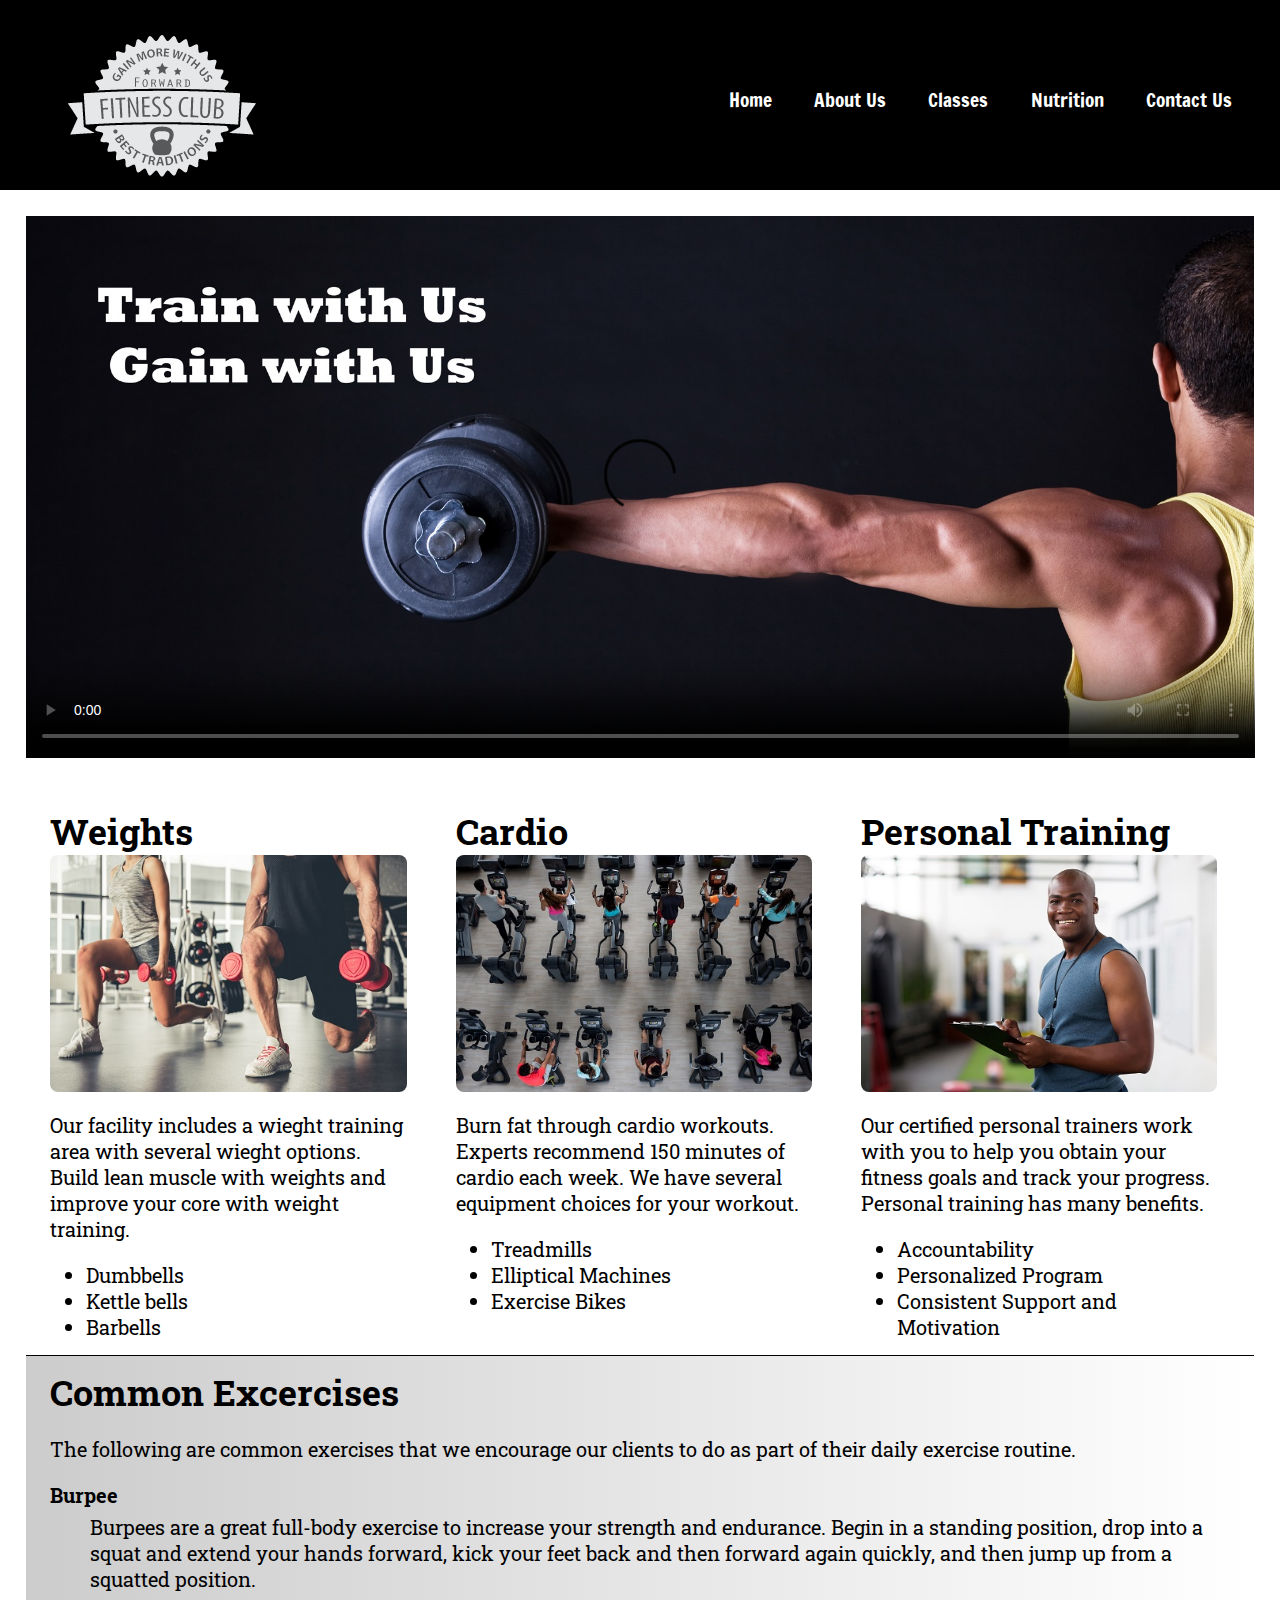
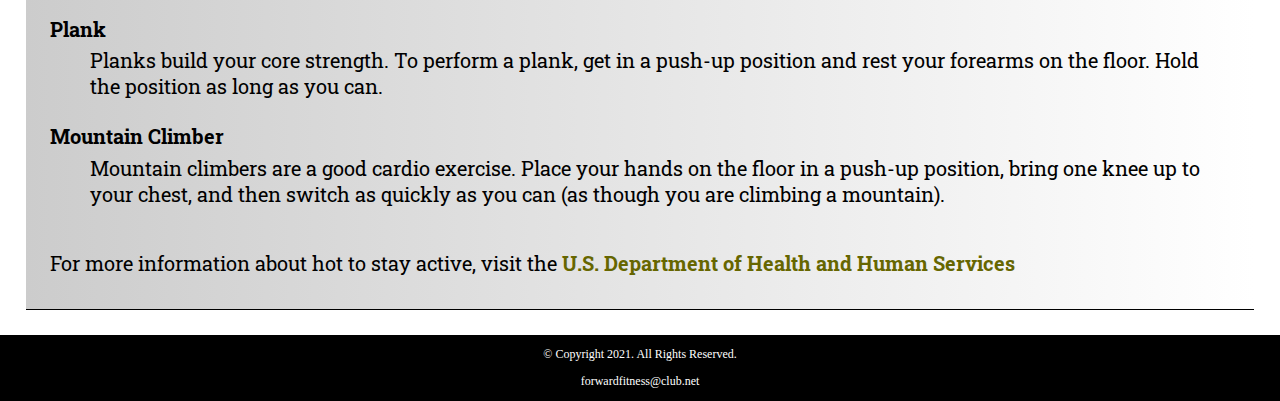
==== commit ba6f0a54: "HTML #9: Integrating Audio and Video" ====
--- a/fitness/about.html
+++ b/fitness/about.html
@@ -32,6 +32,14 @@
 
         <!-- Use the main area to add the main content of the webpage -->
         <main>
+            <video controls poster="images/hero-image.jpg">
+                <source src="media/ffc_video.mp4" type="video/mp4">
+                <source src="media/ffc_video.ogg" type="video/ogg">
+                <track src="media/captions.vtt" kind="captions" srclang="en" label="Captions">
+                <track src="media/descriptions.vtt" kind="descriptions" srclang="en" label="Descriptions">        
+                <p>Your browser does not support the video element</p>    
+            </video>
+
             <section id="weights">
 
                 <h1>Weights</h1>
--- a/fitness/css/styles.css
+++ b/fitness/css/styles.css
@@ -5,7 +5,7 @@
 */
 
 /* CSS Reset */
-body, header, nav, main, footer, h1, div, img, ul, figure, figcaption, section, article, aside {
+body, header, nav, main, footer, h1, div, img, ul, figure, figcaption, section, article, aside, audio, video {
     margin: 0;
     padding: 0;
     border: 0;
@@ -16,7 +16,7 @@
     background-color: #000;
 }
 
-img {
+img, video {
     max-width: 100%;
     display: block;
 }
@@ -82,6 +82,10 @@
     padding: 2%;
     font-size: 1.25em;
     font-family: 'Roboto Slab', serif;
+}
+
+video {
+    margin: 0 auto 4%;
 }
 
 .mobile h3 {
@@ -432,7 +436,7 @@
     }
 
     .btn {
-        grid-column: 1 / span 3; /* <--- 1 Column to span 3 columns */
+        grid-column: 1 / span 3; /* 1 Column to span 3 columns */
     }
 
 }
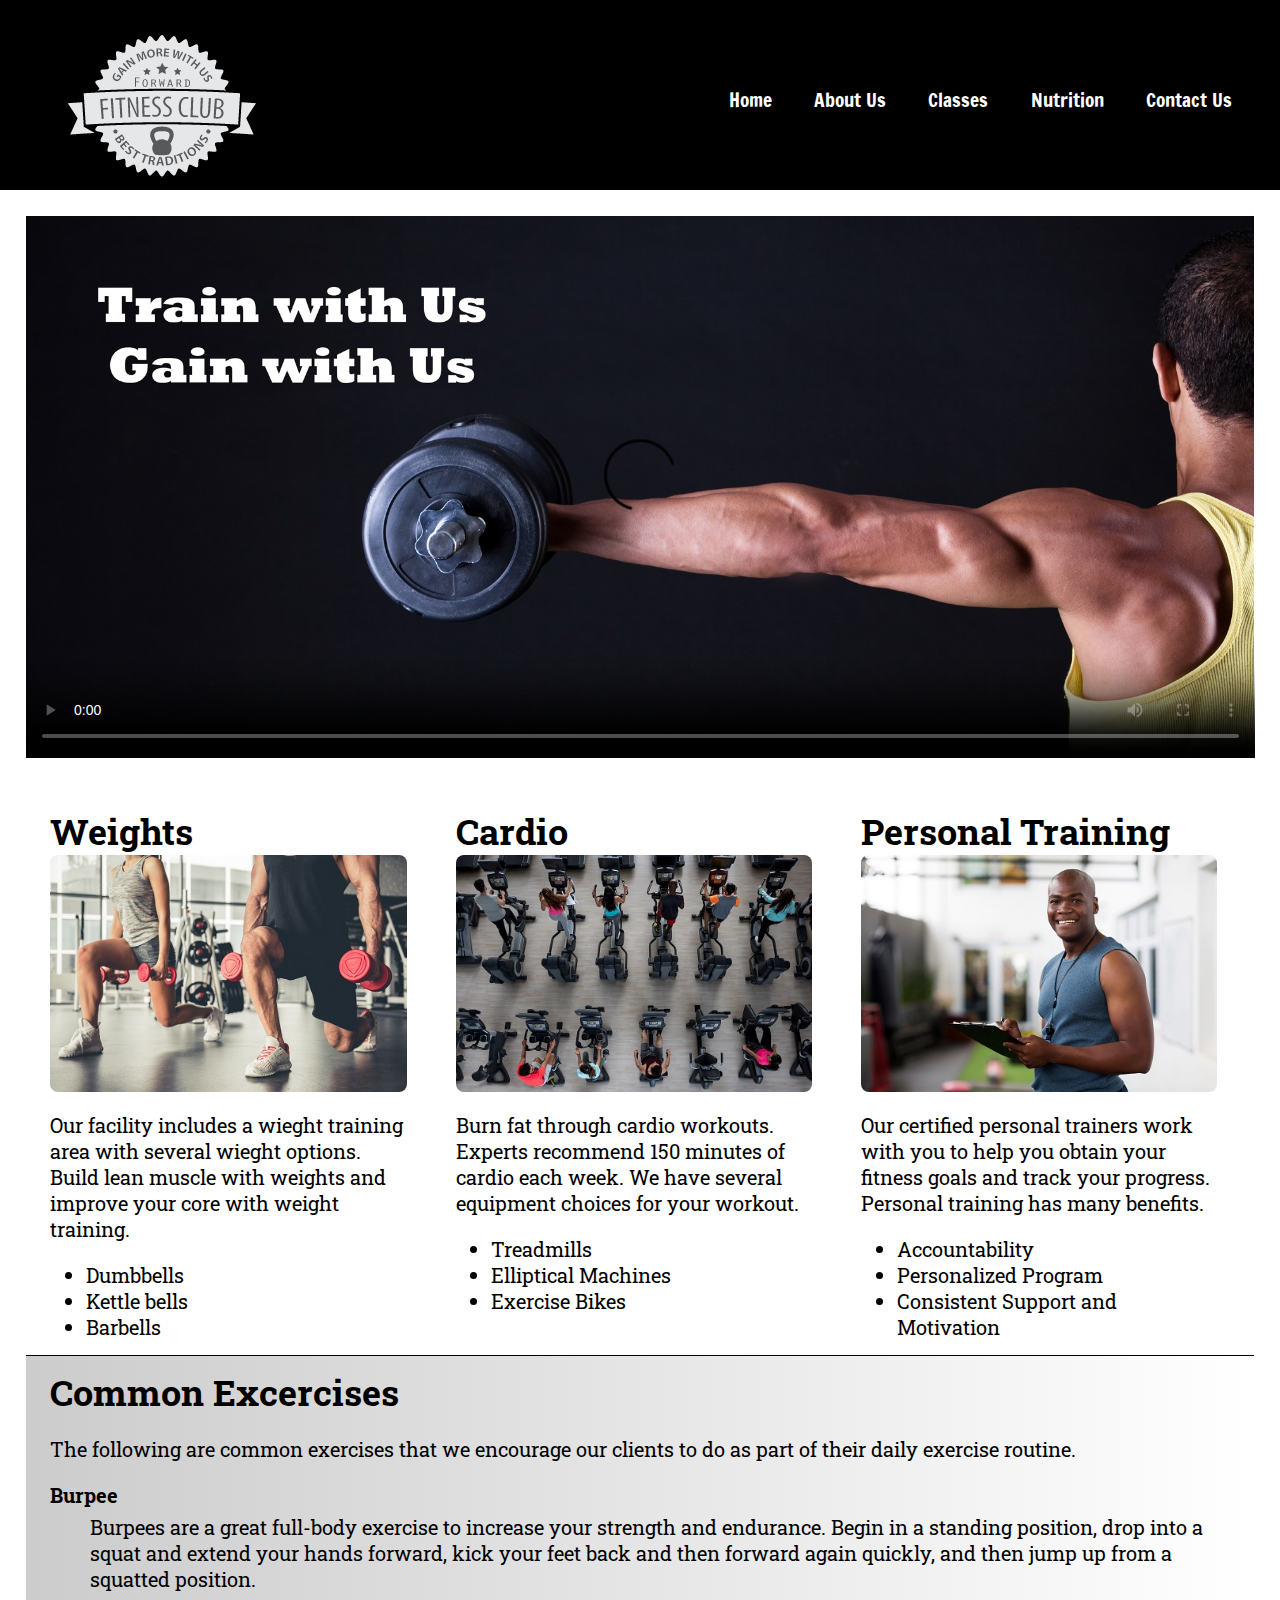
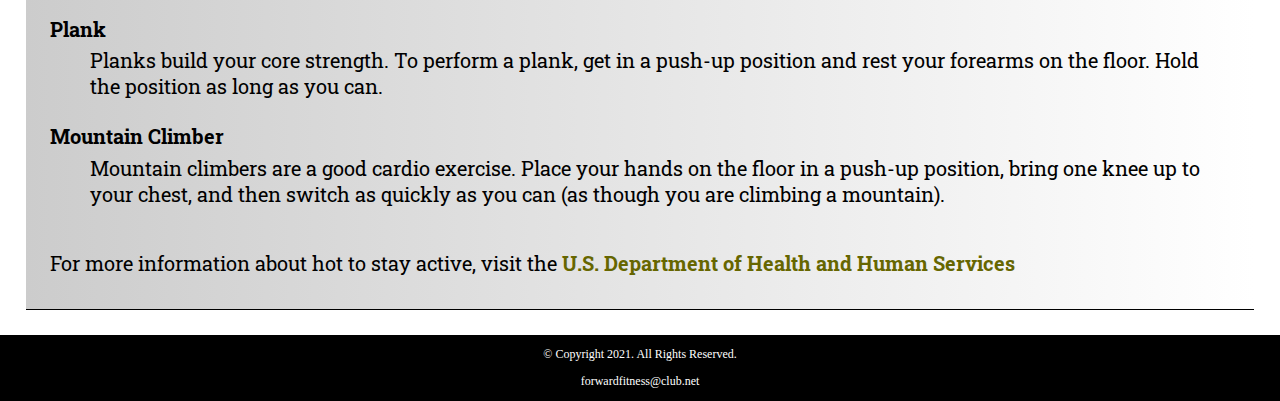
==== commit 0e298610: "HTML#9 Revisions" ====
--- a/fitness/about.html
+++ b/fitness/about.html
@@ -34,7 +34,7 @@
         <main>
             <video controls poster="images/hero-image.jpg">
                 <source src="media/ffc_video.mp4" type="video/mp4">
-                <source src="media/ffc_video.ogg" type="video/ogg">
+                <source src="media/ffc_video.webm" type="video/webm">
                 <track src="media/captions.vtt" kind="captions" srclang="en" label="Captions">
                 <track src="media/descriptions.vtt" kind="descriptions" srclang="en" label="Descriptions">        
                 <p>Your browser does not support the video element</p>    
